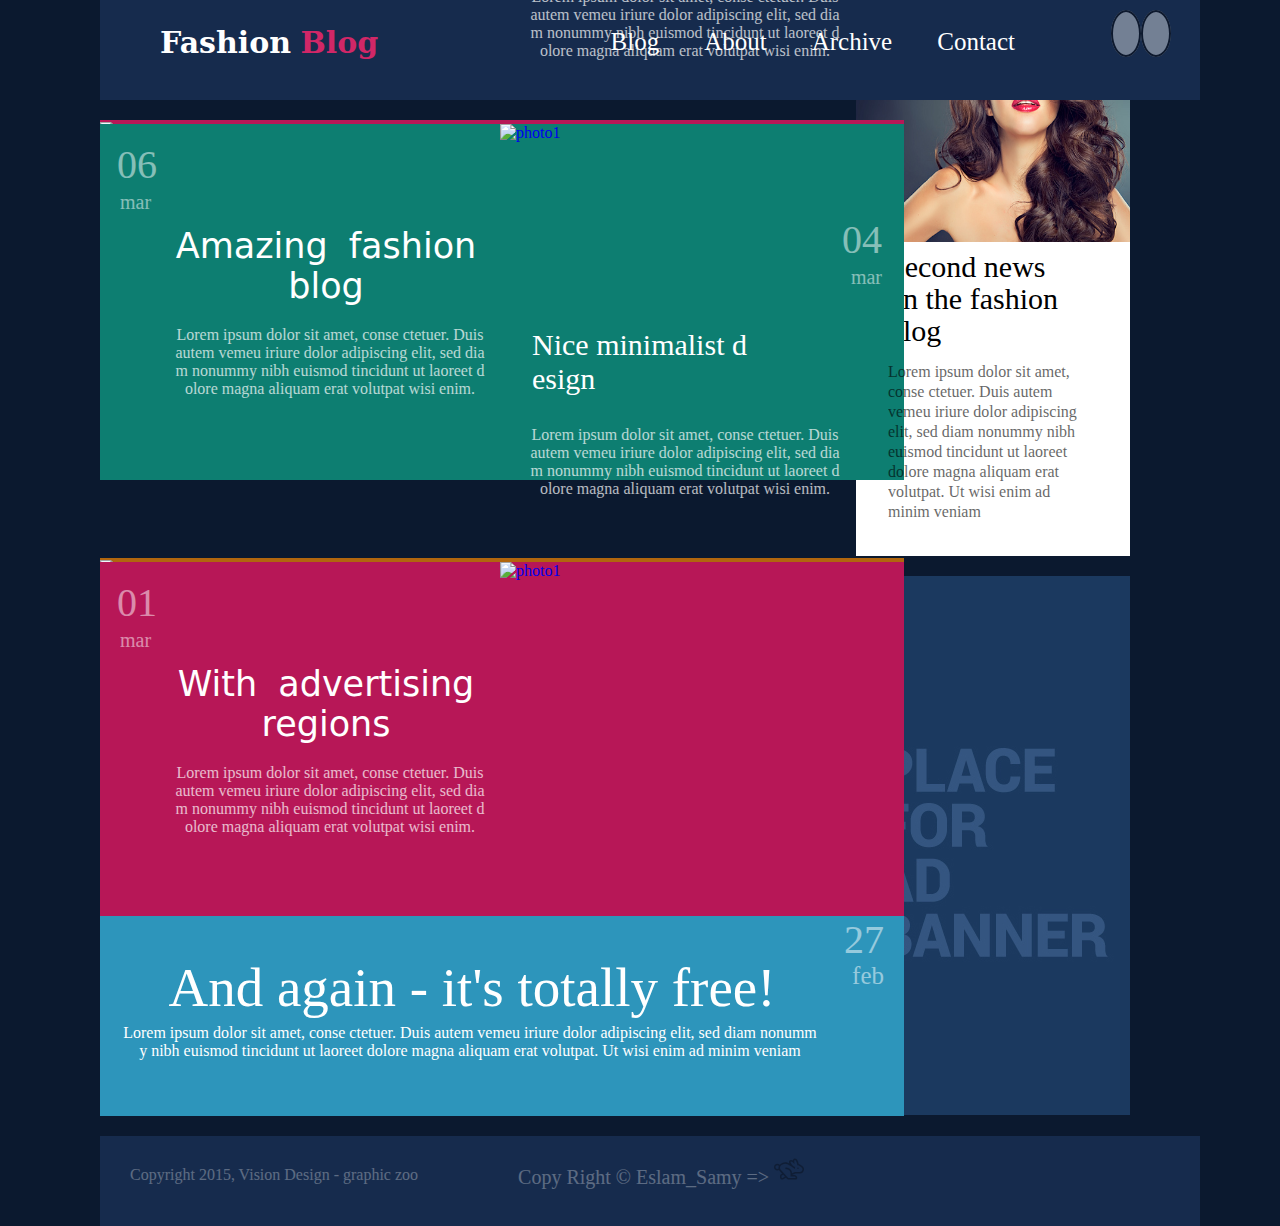
==== index.html @ 4e740e94 "My 3rd design ( 9 Pages)" ====
<!doctype html>
<html>
<head>
<meta charset="utf-8">
<title>Fashion is our passion | Free responsive Fashion Blog template</title>
	<link rel="stylesheet" href="css/index.css">
	<link href="https://fonts.googleapis.com/css?family=Spectral+SC" rel="stylesheet"> 
	<link rel="stylesheet" href="https://use.fontawesome.com/releases/v5.8.1/css/all.css" integrity="sha384-50oBUHEmvpQ+1lW4y57PTFmhCaXp0ML5d60M1M7uH2+nqUivzIebhndOJK28anvf" crossorigin="anonymous">
	<link rel="stylesheet" href="http://fortawesome.github.io/Font-Awesome/assets/font-awesome/css/font-awesome.css">
	<link rel="stylesheet" href="https://use.fontawesome.com/releases/v5.8.1/css/all.css" integrity="sha384-50oBUHEmvpQ+1lW4y57PTFmhCaXp0ML5d60M1M7uH2+nqUivzIebhndOJK28anvf" crossorigin="anonymous">
</head>

<body>
	<header>
	
		
<!--frist border-->
	<div class="fristborder">
		<div class="nav">
			<div class="logo">
		<a href="index.html"><h2>Fashion <span>Blog</span></h2></a>
		</div>
		<ul id="list">
		<li id="defrrent"><a href="index.html">Blog</a></li>
		<li ><a href="About Me.html">About</a></li>
		<li ><a href="archive.html">Archive</a></li>
		<li ><a href="Contact Me.html">Contact</a></li>
		
		</ul>
		<div id="icon">
		<i class="fab fa-facebook-f fa-1x"></i>
			<i class="fab fa-twitter fa-1x"></i>
		</div>
		</div>
		<div class="secandborder">
		<div class="frisr">
		
			<a href="post-1.html">
			<img src="../fashion-blog/img/post1.jpg" alt="photo1">
				<h3>Free responsive template</h3>
			<span>07</span>
			<h4>mar</h4>
				<p>Lorem ipsum dolor sit amet, conse ctetuer. Duis autem vemeu iriure dolor adipiscing elit, sed diam nonummy nibh euismod tincidunt ut laoreet dolore magna aliquam erat volutpat wisi enim. </p>
			</a>
			</div>
		<div class="frist">
		
			<a href="post-2.html">
			<img src="../fashion-blog/img/post2.jpg" alt="photo1">
				<h3>Amazing fashion blog</h3>
			<span>06</span>
			<h4>mar</h4>
				<p>Lorem ipsum dolor sit amet, conse ctetuer. Duis autem vemeu iriure dolor adipiscing elit, sed diam nonummy nibh euismod tincidunt ut laoreet dolore magna aliquam erat volutpat wisi enim. </p>
			</a>
			</div>
			<div class="frisr2">
		
			<a href="post-3.html">
			<img src="../fashion-blog/img/post3.jpg" alt="photo1">
				<h3>Nice minimalist design</h3>
			<span>04</span>
			<h4>mar</h4>
				<p>Lorem ipsum dolor sit amet, conse ctetuer. Duis autem vemeu iriure dolor adipiscing elit, sed diam nonummy nibh euismod tincidunt ut laoreet dolore magna aliquam erat volutpat wisi enim. </p>
			</a>
			</div>
			
			<div class="frist2">
		
			<a href="post-4.html">
			<img src="../fashion-blog/img/post4.jpg" alt="photo1">
				<h3>With advertising regions</h3>
			<span>01</span>
			<h4>mar</h4>
				<p>Lorem ipsum dolor sit amet, conse ctetuer. Duis autem vemeu iriure dolor adipiscing elit, sed diam nonummy nibh euismod tincidunt ut laoreet dolore magna aliquam erat volutpat wisi enim. </p>
			</a>
			</div>
		<div id="text">
			<span>27</span>
			<h4>feb</h4>
			<h3>And again - it's totally free!</h3>
			<p>Lorem ipsum dolor sit amet, conse ctetuer. Duis autem vemeu iriure dolor adipiscing elit, sed diam nonummy nibh euismod tincidunt ut laoreet dolore magna aliquam erat volutpat. Ut wisi enim ad minim veniam</p>
			</div>
			
			
			<div class="siderborder">
				<div class="fristnews">
			<img src="img/news1.jpg" alt="prtay">
			<h3>This is the first news on blog</h3>
				<p>Lorem ipsum dolor sit amet, conse ctetuer. Duis autem vemeu iriure dolor adipiscing elit, sed diam nonummy nibh euismod tincidunt ut laoreet dolore magna aliquam erat volutpat. Ut wisi enim ad minim veniam</p></div>
				
				<div class="secandnews">
			<img src="img/news2.jpg" alt="prtay">
			<h3>Second news on the fashion blog</h3>
				<p>Lorem ipsum dolor sit amet, conse ctetuer. Duis autem vemeu iriure dolor adipiscing elit, sed diam nonummy nibh euismod tincidunt ut laoreet dolore magna aliquam erat volutpat. Ut wisi enim ad minim veniam</p></div>
				
				<div class="thirdnews">
				</div>
			</div>
		</div>
		</div>
<footer class="footer">
	<p>Copyright 2015, Vision Design - graphic zoo</p>
	<br>
	<span>Copy Right &copy; Eslam_Samy =>
		<object data="img/rabbit-fast.svg" type="image/svg+xml">
		  </object> </span>
	</footer>
	
	</header>
	
	
</body>
</html>
---- css/index.css ----
@charset "utf-8";
/* CSS Document */

body
{
	margin: 0;
	padding: 0;
	background: #0B192F;
	box-sizing: border-box;
}

/*header*/

header
{
	width:auto;
	height: auto;
	margin: 0;
	padding: 0;
	position: absolute
}

/*frist border*/
.nav
{
	display: block;
	width: 1100px;
	height: 100px;
	background:#162B4D;
	margin-left:100px;
	padding: 0;
	position:absolute;
	clear: both;
	content: ".";
	text-decoration: none
	
}

.logo a
{
	text-decoration: none;
}

.fristborder h2
{
	
	padding-left: 60px;
	color:#FFF;
	font-family:Constantia, "Lucida Bright", "DejaVu Serif", Georgia, "serif";
	word-spacing: -1px;
	font-size:30px;
	text-decoration: none
	
	
}



.fristborder h2 span
{
	color:#d12767;
	background: transparent;
	text-decoration: none
}

#list
{
	height: 100%;
    font-size: 30px;
    line-height: 60px;
    vertical-align:top;
    text-align: center;
    background-color: transparent;
    width: auto;
    margin-top:-75px;
    z-index: 1;
	margin-right: 150px
}

.fristborder ul
{
	
	float: right;
}

.fristborder ul li
{
	
	float: left;
	padding-right: 25px;
	list-style: none outside none;
	display: inline;
    text-align: center;
    margin-left: 10px;
    margin-right: 10px;
}


.fristborder ul li a 
{
	text-decoration: none;
	text-align: center;
	display:inline-block;
	color:#FFF;
	font-size:25px;
	margin-top:-25px;
	
		
}

#list li:hover {
    background-color: #0b192f;
	transition: 1s ease-in-out
}

ul#defrrent li a
{
	background:#0b192f
}

div#icon 
{
	float: right;
	margin-top:-60px;
	padding-right: 40px;
	margin-right: -650px
}

div#icon i
{
	padding: 13px;
	border:2px solid #000;
	border-radius: 50%;
	background:#FFF;
	opacity: .4;
	width:10px;
	height: 10px;
	text-align: center;
	
}

div#icon i:hover
{
	opacity: 1;
	transition:.8s ease-in-out;
	cursor: pointer;
}

.secandborder
{
	width:auto;
	height: auto;
	position: static;
	
}

.frisr
{
	border:2px solid transparent;
	display: inline-block;
	width: 800px;
	margin-left:100px;
	margin-top:120px;
	background: #b71757
}

.frisr a
{
	text-decoration: none;
	
}

.frisr img
{
	width:50%;
	height: 350px;
	background-size: contain;
	margin-left:-2px;
	margin-top:-2px;
	padding: 0;
}

.frisr img:hover
{
	background: #b71757;
	opacity: .6;
	transition: 1s ease-in-out
}

.frisr h3
{
	color:#FFF;
	font-size:30px;
	font-family:Baskerville, "Palatino Linotype", Palatino, "Century Schoolbook L", "Times New Roman", "serif";
	margin-left:430px;
	margin-top:-250px ;
	width:225px;
	word-break: break-all;
	font-weight: normal
}

.frisr span
{
	color:#FFF;
	opacity:.5;
	font-size: 40px;
	float: right;
	margin-top:-210px;
	margin-right: 20px;
	
	
		
}

.frisr h4
{
	color:#FFF;
	opacity:.5;
	font-size: 20px;
	float: right;
	margin-top:-160px;
	margin-right: 20px;
	font-weight: normal
		
		
}

.frisr p
{
	text-align: center;
	word-break: break-all;
	width:310px;
	margin-left:428px;
	margin-top:30px ;
	color:#FFF;
	opacity: .7
}


.frist
{
	border:2px solid transparent;
	display: inline-block;
	width: 800px;
	margin-left:100px;
	height: auto;
	background: #0d7e71
}

.frist a
{
	text-decoration: none;
	
}

.frist img
{
	width:50.5%;
	height: 354px;
	background-size: contain;
	margin-right:-2px;
	margin-top:-2px;
	padding: 0;
	float: right;
}

.frist img:hover
{
	background: #0d7e71;
	opacity: .6;
	transition: 1s ease-in-out
}

.frist h3
{
	color:#FFF;
	font-size:35px;
	font-family:Segoe, "Segoe UI", "DejaVu Sans", "Trebuchet MS", Verdana, "sans-serif";
	margin-left:50px;
	text-align: center;
	margin-top:100px;
	margin-right: 200px;
	font-weight: normal;
	word-spacing: 10px;
}

.frist span
{
	color:#FFF;
	opacity:.5;
	font-size: 40px;
	float: left;
	margin-top: -200px;
	margin-left:15px
}

.frist h4
{
	color:#FFF;
	opacity:.5;
	font-size: 20px;
	float: left;
	margin-top:-150px;
	margin-left: 18px;
	font-weight: normal
		
		
}

.frist p
{
	text-align: center;
	word-break: break-all;
	width:310px;
	margin-left:73px;
	margin-top:-15px ;
	color:#FFF;
	opacity: .7;
	
}


.frisr2
{
	border:2px solid transparent;
	display: inline-block;
	width: 800px;
	margin-left:100px;
	margin-top:-2px;
	background: #b1660e;
	
}

.frisr2 a
{
	text-decoration: none;
	
}

.frisr2 img
{
	width:50%;
	height: 350px;
	background-size: contain;
	margin-left:-2px;
	margin-top:-2px;
	padding: 0;
}

.frisr2 img:hover
{
	background: #b1660e;
	opacity: .6;
	transition: 1s ease-in-out
}

.frisr2 h3
{
	color:#FFF;
	font-size:30px;
	font-family:Baskerville, "Palatino Linotype", Palatino, "Century Schoolbook L", "Times New Roman", "serif";
	margin-left:430px;
	margin-top:-250px ;
	width:225px;
	word-break: break-all;
	font-weight: normal
}

.frisr2 span
{
	color:#FFF;
	opacity:.5;
	font-size: 40px;
	float: right;
	margin-top:-210px;
	margin-right: 20px;
	
	
		
}

.frisr2 h4
{
	color:#FFF;
	opacity:.5;
	font-size: 20px;
	float: right;
	margin-top:-160px;
	margin-right: 20px;
	font-weight: normal
		
		
}

.frisr2 p
{
	text-align: center;
	word-break: break-all;
	width:310px;
	margin-left:428px;
	margin-top:30px ;
	color:#FFF;
	opacity: .7
}

.frist2
{
	border:2px solid transparent;
	display: inline-block;
	width: 800px;
	margin-left:100px;
	height: auto;
	background: #b71757
}

.frist2 a
{
	text-decoration: none;
	
}

.frist2 img
{
	width:50.5%;
	height: 354px;
	background-size: contain;
	margin-right:-2px;
	margin-top:-2px;
	padding: 0;
	float: right;
}

.frist2 img:hover
{
	background: #b71757;
	opacity: .6;
	transition: 1s ease-in-out
}

.frist2 h3
{
	color:#FFF;
	font-size:35px;
	font-family:Segoe, "Segoe UI", "DejaVu Sans", "Trebuchet MS", Verdana, "sans-serif";
	margin-left:50px;
	text-align: center;
	margin-top:100px;
	margin-right: 200px;
	font-weight: normal;
	word-spacing: 10px;
}

.frist2 span
{
	color:#FFF;
	opacity:.5;
	font-size: 40px;
	float: left;
	margin-top: -200px;
	margin-left:15px
}

.frist2 h4
{
	color:#FFF;
	opacity:.5;
	font-size: 20px;
	float: left;
	margin-top:-150px;
	margin-left: 18px;
	font-weight: normal
		
		
}

.frist2 p
{
	text-align: center;
	word-break: break-all;
	width:310px;
	margin-left:73px;
	margin-top:-15px ;
	color:#FFF;
	opacity: .7;
	
}

#text
{
	position: relative;
	width:804px;
	background: #2d95bb;
	height: 200px;
	margin-top:-57px;
	margin-left: 100px
}

#text span
{
	float: right;
	margin-right: 20px;
	color:#FFF;
	opacity:.5;
	font-size: 40px;
}

#text h4
{
	float: right;
	margin-right: -40px;
	color:#FFF;
	opacity:.5;
	font-size: 25px;
	font-weight: normal;
	margin-top: 46px
}

#text h3
{
	text-align: center;
	font-size: 55px;
	color:#FFF;
	font-weight: normal;
	padding-top: 40px
}

#text p
{
	text-align: center;
	word-break: break-all;
	color:#FFF;
	width:700px;
	margin-top:-50px;
	margin-left:20px
		
}

.siderborder
{
	float: right;
	width: auto;
	height: auto;
	margin:0;
	padding: 0;
}

.siderborder .fristnews
{
	border:2px solid transparent;
	height: 510px;
	width:270px;
	margin-top:-1608px;
	margin-right: 150px;
	background: #fff;
	
}

.fristnews img
{
	width:274px;
	height: 200px;
	margin-top:-2px;
	margin-left:-2px;
	background-size: contain;
}

.fristnews h3
{
	
	width:180px;
	font-size: 30px;
	color:#000;
	font-weight: normal;
	margin-top:5px;
	margin-left:30px;
	padding: 0;
	line-height: 32px
}

.fristnews p
{
	
	width:200px;
	color:#000;
	font-weight: normal;
	margin-top:-20px;
	margin-left:30px;
	line-height: 20px;
	opacity: .6
}

.siderborder .secandnews
{
	border:2px solid transparent;
	height: 510px;
	width:270px;
	margin-top:20px;
	margin-right: 150px;
	background: #fff;
	
}

.secandnews img
{
	width:274px;
	height: 200px;
	margin-top:-2px;
	margin-left:-2px;
	background-size: contain;
}

.secandnews h3
{
	
	width:180px;
	font-size: 30px;
	color:#000;
	font-weight: normal;
	margin-top:5px;
	margin-left:30px;
	padding: 0;
	line-height: 32px
}

.secandnews p
{
	
	width:200px;
	color:#000;
	font-weight: normal;
	margin-top:-15px;
	margin-left:30px;
	line-height: 20px;
	opacity: .6
}


.thirdnews
{
	border:2px solid transparent;
	height: 535px;
	width:270px;
	margin-top:20px;
	margin-right: 150px;
	background:url(../img/banner.jpg);
}


    /*footer*/

.footer
{
	width: 1100px;
	height: 90px;
	background:#162b4d;
	margin-left:100px;
	margin-top:20px;
	overflow: hidden;
}

.footer p
{
	float: left;
	color:#FFF;
	opacity: .3;
	margin-top:30px;
	margin-left: 30px;
}

.footer span
{
	
	margin-left: 100px;
	color:#FFF;
	opacity: .3;
	width:200px;
	font-size:20px;
	display:inline-block;
	width:400px;

}


.footer object{
	width:30px;
	height:30px;
}
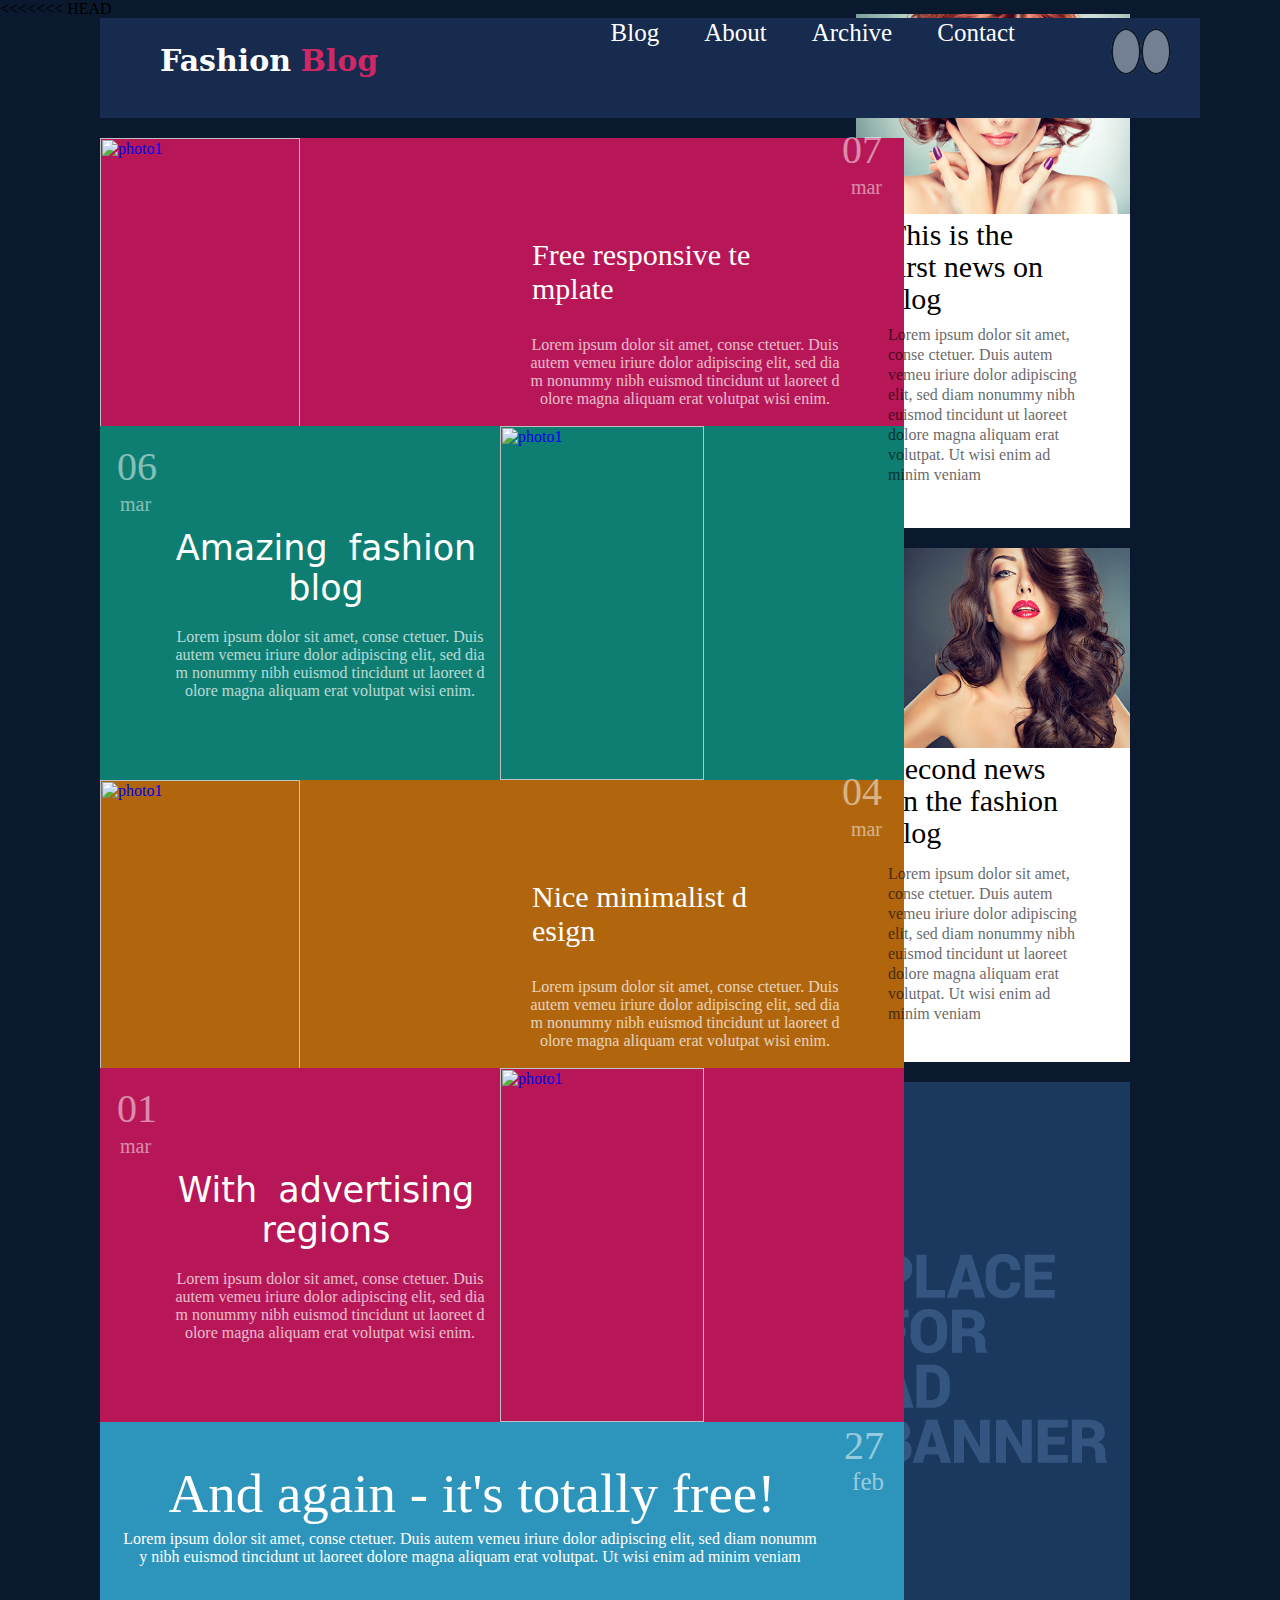
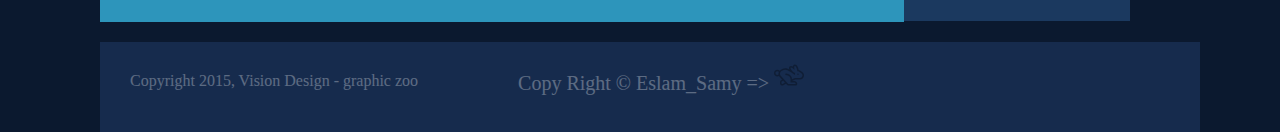
==== commit 09889026: "Update index.html" ====
--- a/index.html
+++ b/index.html
@@ -1,13 +1,15 @@
+<<<<<<< HEAD
 <!doctype html>
 <html>
 <head>
 <meta charset="utf-8">
 <title>Fashion is our passion | Free responsive Fashion Blog template</title>
-	<link rel="stylesheet" href="css/index.css">
+	
 	<link href="https://fonts.googleapis.com/css?family=Spectral+SC" rel="stylesheet"> 
 	<link rel="stylesheet" href="https://use.fontawesome.com/releases/v5.8.1/css/all.css" integrity="sha384-50oBUHEmvpQ+1lW4y57PTFmhCaXp0ML5d60M1M7uH2+nqUivzIebhndOJK28anvf" crossorigin="anonymous">
 	<link rel="stylesheet" href="http://fortawesome.github.io/Font-Awesome/assets/font-awesome/css/font-awesome.css">
 	<link rel="stylesheet" href="https://use.fontawesome.com/releases/v5.8.1/css/all.css" integrity="sha384-50oBUHEmvpQ+1lW4y57PTFmhCaXp0ML5d60M1M7uH2+nqUivzIebhndOJK28anvf" crossorigin="anonymous">
+	<link rel="stylesheet" href="css/index.css">
 </head>
 
 <body>
@@ -36,7 +38,7 @@
 		<div class="frisr">
 		
 			<a href="post-1.html">
-			<img src="../fashion-blog/img/post1.jpg" alt="photo1">
+			<img src="../fashion-my/img/post1.jpg" alt="photo1">
 				<h3>Free responsive template</h3>
 			<span>07</span>
 			<h4>mar</h4>
@@ -46,7 +48,7 @@
 		<div class="frist">
 		
 			<a href="post-2.html">
-			<img src="../fashion-blog/img/post2.jpg" alt="photo1">
+			<img src="../fashion-my/img/post2.jpg" alt="photo1">
 				<h3>Amazing fashion blog</h3>
 			<span>06</span>
 			<h4>mar</h4>
@@ -56,7 +58,7 @@
 			<div class="frisr2">
 		
 			<a href="post-3.html">
-			<img src="../fashion-blog/img/post3.jpg" alt="photo1">
+			<img src="../fashion-my/img/post3.jpg" alt="photo1">
 				<h3>Nice minimalist design</h3>
 			<span>04</span>
 			<h4>mar</h4>
@@ -67,7 +69,7 @@
 			<div class="frist2">
 		
 			<a href="post-4.html">
-			<img src="../fashion-blog/img/post4.jpg" alt="photo1">
+			<img src="../fashion-my/img/post4.jpg" alt="photo1">
 				<h3>With advertising regions</h3>
 			<span>01</span>
 			<h4>mar</h4>
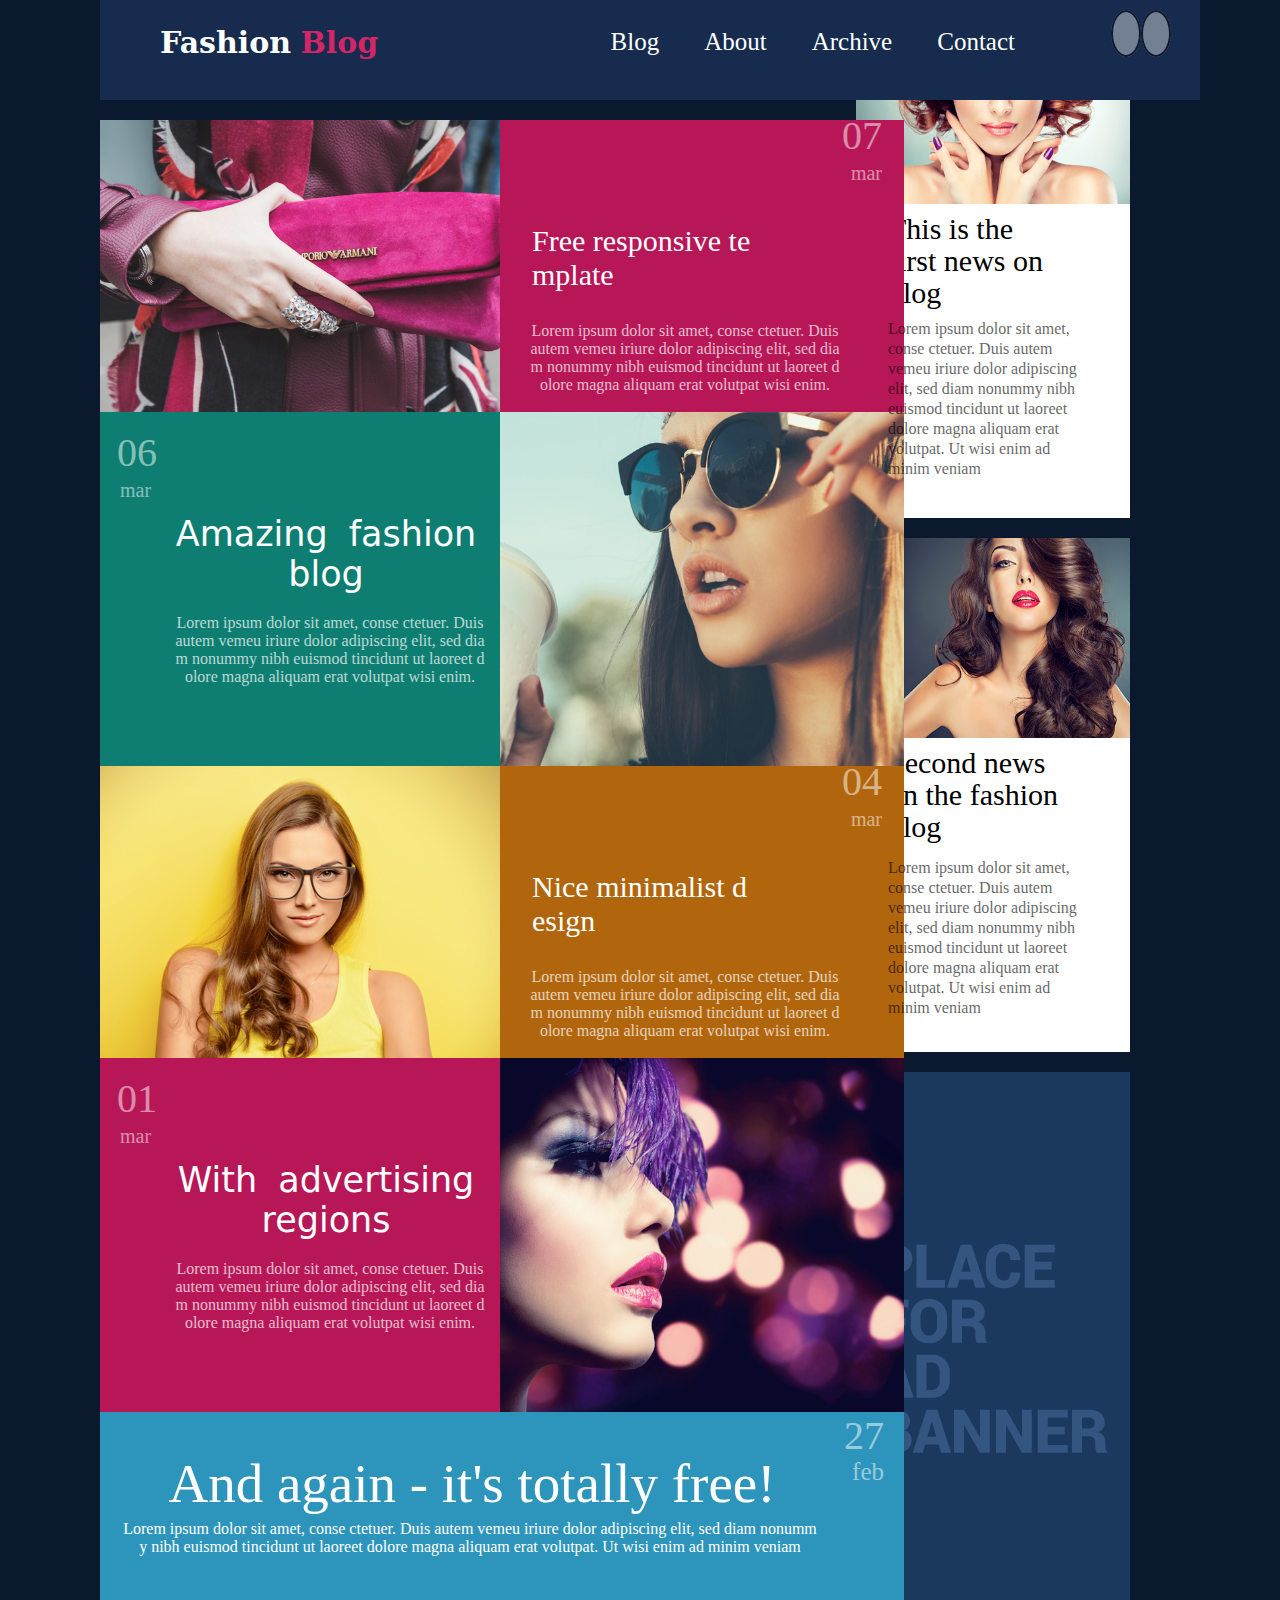
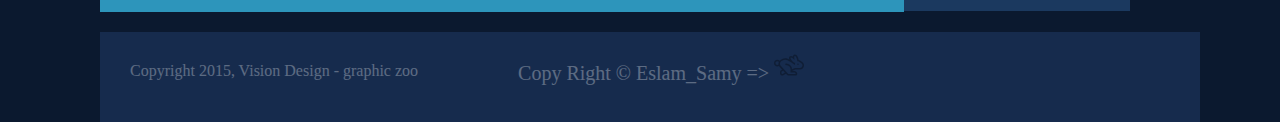
==== commit 4916dee9: "edit" ====
--- a/index.html
+++ b/index.html
@@ -1,4 +1,3 @@
-<<<<<<< HEAD
 <!doctype html>
 <html>
 <head>
@@ -38,7 +37,7 @@
 		<div class="frisr">
 		
 			<a href="post-1.html">
-			<img src="../fashion-my/img/post1.jpg" alt="photo1">
+			<img src="img/post1.jpg" alt="photo1">
 				<h3>Free responsive template</h3>
 			<span>07</span>
 			<h4>mar</h4>
@@ -48,7 +47,7 @@
 		<div class="frist">
 		
 			<a href="post-2.html">
-			<img src="../fashion-my/img/post2.jpg" alt="photo1">
+			<img src="img/post2.jpg" alt="photo1">
 				<h3>Amazing fashion blog</h3>
 			<span>06</span>
 			<h4>mar</h4>
@@ -58,7 +57,7 @@
 			<div class="frisr2">
 		
 			<a href="post-3.html">
-			<img src="../fashion-my/img/post3.jpg" alt="photo1">
+			<img src="img/post3.jpg" alt="photo1">
 				<h3>Nice minimalist design</h3>
 			<span>04</span>
 			<h4>mar</h4>
@@ -69,7 +68,7 @@
 			<div class="frist2">
 		
 			<a href="post-4.html">
-			<img src="../fashion-my/img/post4.jpg" alt="photo1">
+			<img src="img/post4.jpg" alt="photo1">
 				<h3>With advertising regions</h3>
 			<span>01</span>
 			<h4>mar</h4>
